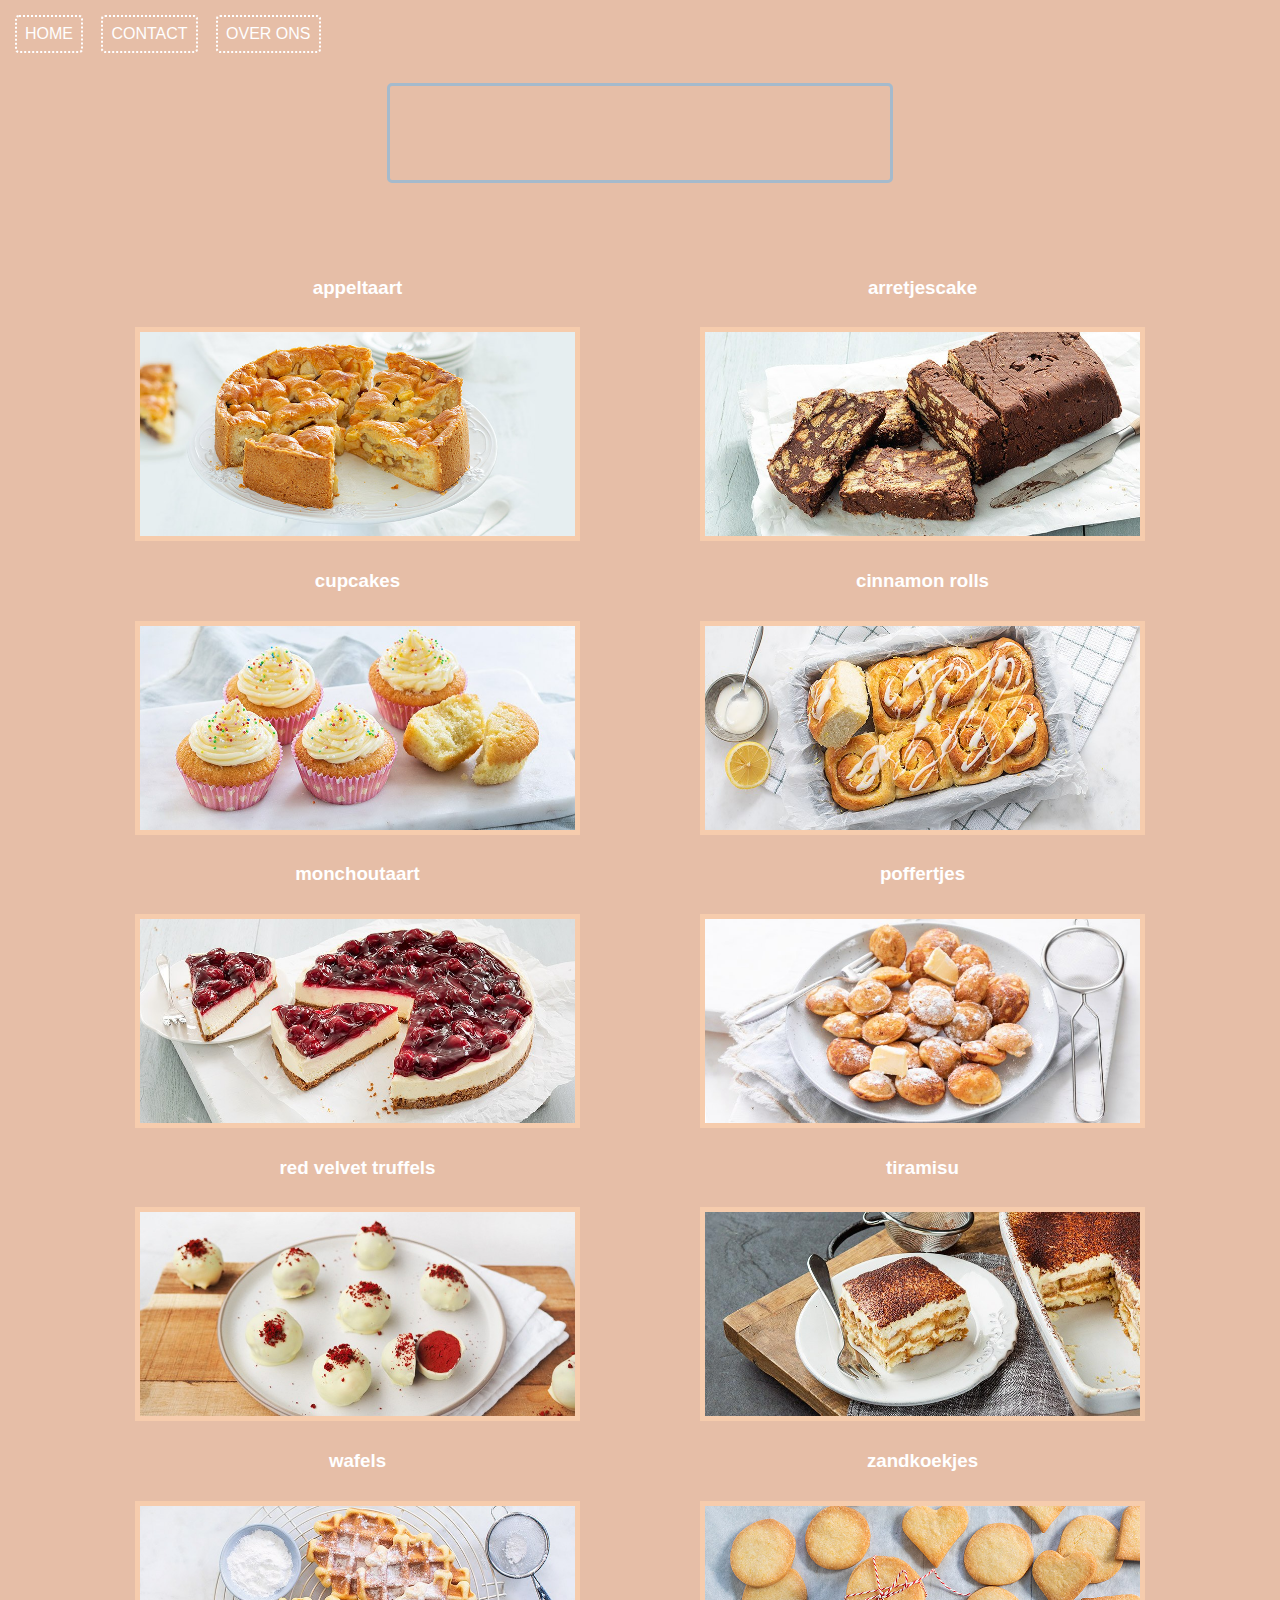
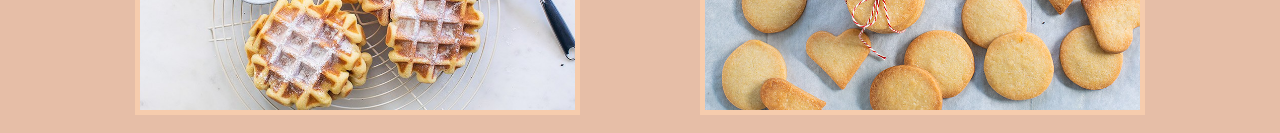
==== index.html @ c70db22e "Update index.html" ====
<html> 
  <head>
    <title>Oma's superrecepten</title> 
    <link rel="stylesheet" href="css/style.css" type="text/css">
  </head>
 
  <body> 

    <div id= "banner">
      <div id= "leftbanner">
      
        <div class = header>

        <h1>Oma's superrecepten</h1>
      </div>

        <div id= "rightbanner">
        <div class="info">
          <a href="resources/omassuperrecepten.html">HOME</a>
          <a href="resources/contact.html">CONTACT</a>
          <a href="resources/overons.html">OVER ONS</a>

        </div>

      </div>
      </div>
    </div>

    <div class= "recepten">
      
      <div class= "appeltaart">
        <h3>appeltaart</h3>
        <a href="resources/appeltaartrecept.html"><img class="img-homepage" src="img/Appeltaart.jpg" width="445px" alt="Foto van een verse appeltaart" /></a>
      </div>

      <div class= "arretjescake">
        <h3>arretjescake</h3>
        <a href="resources/arretjescakerecept.html"><img class="img-homepage" src="img/arretjes-cake_b.jpg" width="445px" alt="Foto van een zelgemaakte arretjescake" /></a>
      </div>
      
      <div class= "cupcakes">
        <h3>cupcakes</h3>
        <a href="resources/cupcakesrecept.html"><img class="img-homepage" src="img/basis-cupcakes.jpg" width="445px" alt="Foto van 5 kleurrijke cupcakes" /></a>
      </div>
      
          <div class= "cinnamon-rolls">
            <h3>cinnamon rolls</h3>
            <a href="resources/cinnamonrollsrecept.html"><img class="img-homepage" src="img/cinnamonrolls.jpg" width="445px" alt="Foto van heerlijke cinnamon rolls" /></a>
          </div>

          <div class= "monchoutaart">
        <h3>monchoutaart</h3>
        <a href="resources/monchoutaartrecept.html"><img class="img-homepage" src="img/monchou-taart-1.jpg" width="445px" alt="Foto van monchoutaart" /></a>
      </div>
      
      <div class= "poffertjes">
        <h3>poffertjes</h3>
        <a href="resources/poffertjesrecept.html"><img class="img-homepage" src="img/zelfgemaakte-poffertjes_b.jpg" width="445px" alt="Foto van poffertjes met boter en poedresuiker" /></a>
      </div>
      
      <div class= "red-velvet-truffels">
      <h3>red velvet truffels</h3>
      <a href="resources/redvelvettruffelsrecept.html"><img class="img-homepage" src="img/Red-velvet-truffles.jpg" width="445px" alt="Foto van red velvet truffels" /></a>
    </div>

    <div class= "tiramisu">
      <h3>tiramisu</h3>
      <a href="resources/tiramisurecept.html"><img class="img-homepage" src="img/tiramisu-klassiek.jpg" width="445px" alt="Foto van tiramisu" /></a>
    </div>

    <div class= "wafels">
      <h3>wafels</h3>
      <a href="resources/wafelsrecept.html"><img class="img-homepage" src="img/basis-recept-wafels.jpg" width="445px" alt="Foto van verse wafels met poedersuiker" /></a>
    </div>

    <div class= "zandkoekjes">
      <h3>zandkoekjes</h3>
      <a href="resources/zandkoekjesrecept.html"><img class="img-homepage" src="img/recept_zandkoekjes.jpg" width="445px" alt="Foto van zelfgebakken zandkoekjes" /></a>
    </div>
    
  </div>
    
  </body>
</html>
---- css/style.css ----
*{ 
    box-sizing: border-box;
}

body{ 
    font-family:'Lucida Bright', 'Lucida Grande', 'Lucida Sans Unicode', Geneva, Verdana, sans-serif, 'Times New Roman', Times, serif, Helvetica, sans-serif;
    background-color: rgb(230, 190, 167);
}


#leftbanner { 
background-image: url("https://images.smulweb.nl/blog/2017/09/voorbereiding.jpg");
display: flex;
background-size: cover;
background-position: center;
width: 100%;
height: 250px;
}


#leftbanner .header { 
    text-align: center;
    width: 100%;
    border: 3px solid rgb(165,186,204);
    border-radius: 5px;
    padding: 10px; 
    margin-left: 30%;
    margin-right: 30%; 
    margin-top: 75px;
    margin-bottom: 75px;
    height: 100px;
    
}

#leftbanner .header h1{ 
    border: 1px;
    white-space: nowrap;
    overflow: hidden;
    text-overflow: ellipsis;
}

 .info a { 
    border: 2px dotted white;
    border-radius: 4px;
    margin: 7px;
    padding: 8px;
    font-family: 'Lucida Bright', 'Lucida Grande', 'Lucida Sans Unicode', Geneva, Verdana, sans-serif, 'Times New Roman', Times, serif, Helvetica, sans-serif;
    color:white;
    display:inline-block;
    text-decoration: none;
 }
 

#rightbanner{ 
    position: absolute;
    margin-right: 10%;
    width: auto;
}

.recepten{ 
    width: 100%;
    display: flex;
    flex-wrap: wrap;
    justify-content: center;
}


h1 {
    color:rgb(230, 190, 167);
}

h3 {
    color:rgb(255, 255, 255);
    text-align: center;
}

h4{
    color:white;
}


.img-homepage {
    border-style: solid;
    border-width: 5px; 
    border-color: rgb(246,204,173); 
    margin: 10px 60px 10px 60px;
}


.box {
    font-family: Lucida Bright, Helvetica, sans-serif; ;
    color:rgb(255, 255, 255);
    background-color:rgb(165,186,204);
    width: 70%; 
    padding: 3rem;
    margin: auto;
    text-align: center;
}


.img-recept {
    display: block;
    margin: 0 right;
    width: 100%;
}

.recept div {
    font-family: inherit;
    font-size: 125%;
    padding: 0;
    color: rgb(255, 255, 255);
    overflow: auto;
    opacity: 1;
    text-align: center;
  }
  
.recept p {
    color: rgb(255, 255, 255);
    text-align: center;
  }

.intro {
    background-color: rgb(165,186,204);
    width: 70%; 
    padding: 3rem;
    margin: auto;
  }

.ingrediënten p {
    text-align: start;
    color: rgb(255, 255, 255);
    font-size: 65%; 
  }

.ingrediënten ul {
    text-align: start;
    font-size: 65%; 
    color:rgb(255, 255, 255);
  }

.ingrediënten ol {
    text-align: start;
    font-size: 65%; 
    color:rgb(255, 255, 255);
  }

.ingrediënten h4 {
    text-align: start;
    font-size: 65%; 
    color:rgb(255, 255, 255);
  }

.overons{ 
    background-color: rgb(165,186,204);
    width: 70%; 
    padding: 3rem;
    margin: auto;
    text-align:center;
    }   
    
.contact{ 
    background-color: rgb(165,186,204);
    width: 70%; 
    padding: 3rem;
    margin: auto;
    text-align:center;
}
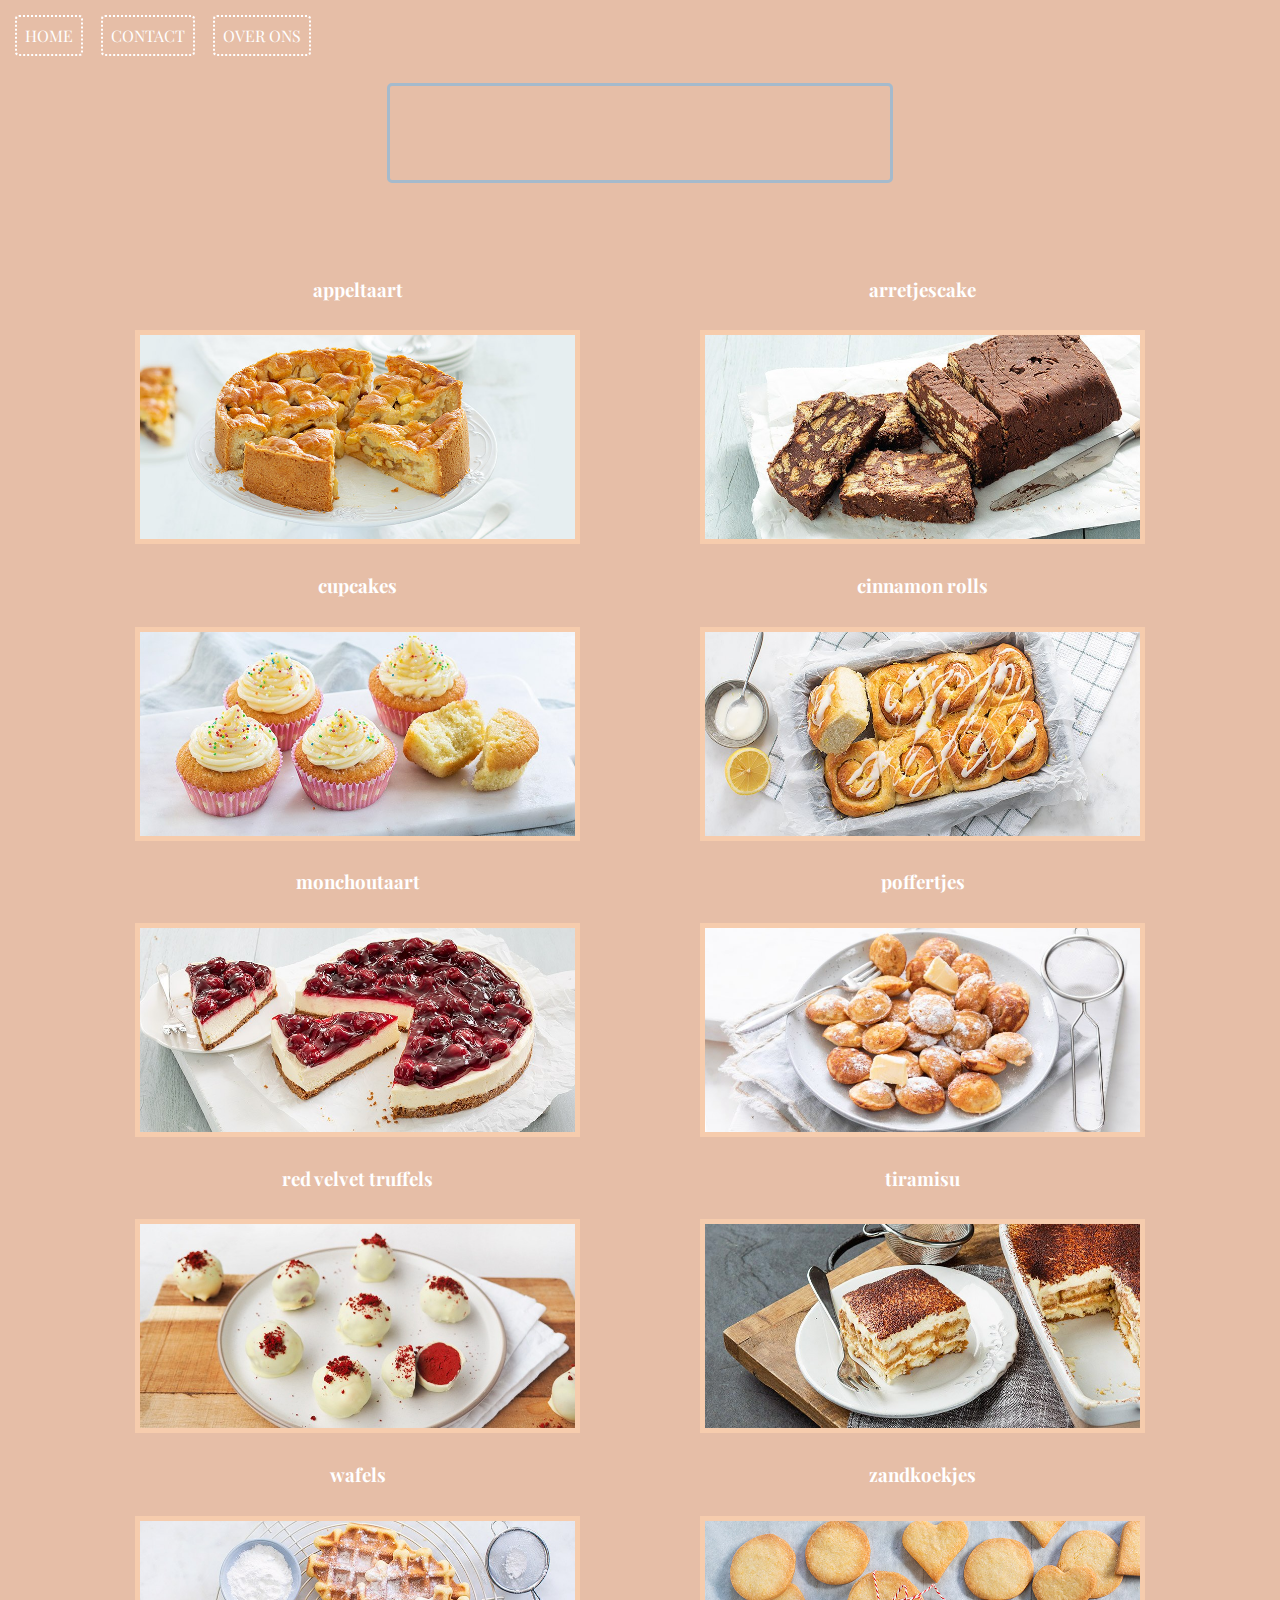
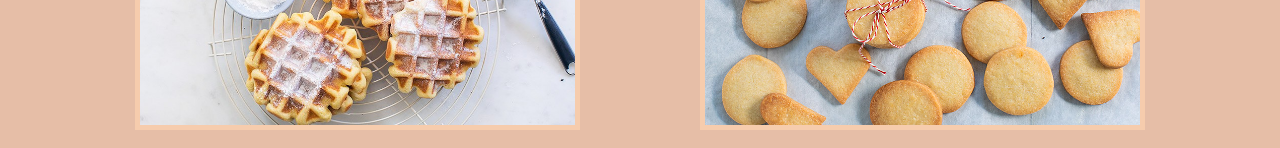
==== commit 2c982415: "ALLES goede upload" ====
--- a/index.html
+++ b/index.html
@@ -1,84 +1,89 @@
-<html> 
-  <head>
-    <title>Oma's superrecepten</title> 
-    <link rel="stylesheet" href="css/style.css" type="text/css">
-  </head>
- 
-  <body> 
-
-    <div id= "banner">
-      <div id= "leftbanner">
-      
-        <div class = header>
-
-        <h1>Oma's superrecepten</h1>
-      </div>
-
-        <div id= "rightbanner">
-        <div class="info">
-          <a href="resources/omassuperrecepten.html">HOME</a>
-          <a href="resources/contact.html">CONTACT</a>
-          <a href="resources/overons.html">OVER ONS</a>
-
-        </div>
-
-      </div>
-      </div>
-    </div>
-
-    <div class= "recepten">
-      
-      <div class= "appeltaart">
-        <h3>appeltaart</h3>
-        <a href="resources/appeltaartrecept.html"><img class="img-homepage" src="img/Appeltaart.jpg" width="445px" alt="Foto van een verse appeltaart" /></a>
-      </div>
-
-      <div class= "arretjescake">
-        <h3>arretjescake</h3>
-        <a href="resources/arretjescakerecept.html"><img class="img-homepage" src="img/arretjes-cake_b.jpg" width="445px" alt="Foto van een zelgemaakte arretjescake" /></a>
-      </div>
-      
-      <div class= "cupcakes">
-        <h3>cupcakes</h3>
-        <a href="resources/cupcakesrecept.html"><img class="img-homepage" src="img/basis-cupcakes.jpg" width="445px" alt="Foto van 5 kleurrijke cupcakes" /></a>
-      </div>
-      
-          <div class= "cinnamon-rolls">
-            <h3>cinnamon rolls</h3>
-            <a href="resources/cinnamonrollsrecept.html"><img class="img-homepage" src="img/cinnamonrolls.jpg" width="445px" alt="Foto van heerlijke cinnamon rolls" /></a>
-          </div>
-
-          <div class= "monchoutaart">
-        <h3>monchoutaart</h3>
-        <a href="resources/monchoutaartrecept.html"><img class="img-homepage" src="img/monchou-taart-1.jpg" width="445px" alt="Foto van monchoutaart" /></a>
-      </div>
-      
-      <div class= "poffertjes">
-        <h3>poffertjes</h3>
-        <a href="resources/poffertjesrecept.html"><img class="img-homepage" src="img/zelfgemaakte-poffertjes_b.jpg" width="445px" alt="Foto van poffertjes met boter en poedresuiker" /></a>
-      </div>
-      
-      <div class= "red-velvet-truffels">
-      <h3>red velvet truffels</h3>
-      <a href="resources/redvelvettruffelsrecept.html"><img class="img-homepage" src="img/Red-velvet-truffles.jpg" width="445px" alt="Foto van red velvet truffels" /></a>
-    </div>
-
-    <div class= "tiramisu">
-      <h3>tiramisu</h3>
-      <a href="resources/tiramisurecept.html"><img class="img-homepage" src="img/tiramisu-klassiek.jpg" width="445px" alt="Foto van tiramisu" /></a>
-    </div>
-
-    <div class= "wafels">
-      <h3>wafels</h3>
-      <a href="resources/wafelsrecept.html"><img class="img-homepage" src="img/basis-recept-wafels.jpg" width="445px" alt="Foto van verse wafels met poedersuiker" /></a>
-    </div>
-
-    <div class= "zandkoekjes">
-      <h3>zandkoekjes</h3>
-      <a href="resources/zandkoekjesrecept.html"><img class="img-homepage" src="img/recept_zandkoekjes.jpg" width="445px" alt="Foto van zelfgebakken zandkoekjes" /></a>
-    </div>
-    
-  </div>
-    
-  </body>
-</html>
+<html> 
+  <head>
+    <title>Oma's superrecepten</title> 
+    <link rel="stylesheet" href="css/style.css" type="text/css">
+
+    <link rel="preconnect" href="https://fonts.googleapis.com">
+    <link rel="preconnect" href="https://fonts.gstatic.com" crossorigin>
+    <link href="https://fonts.googleapis.com/css2?family=Playfair+Display&display=swap" rel="stylesheet">
+
+  </head>
+ 
+  <body> 
+
+    <div id= "banner">
+      <div id= "leftbanner">
+      
+        <div class = header>
+
+        <h1>Oma's superrecepten</h1>
+      </div>
+
+        <div id= "rightbanner">
+        <div class="info">
+          <a href="index.html">HOME</a>
+          <a href="resources/contact.html">CONTACT</a>
+          <a href="resources/overons.html">OVER ONS</a>
+
+        </div>
+
+      </div>
+      </div>
+    </div>
+
+    <div class= "recepten">
+      
+      <div class= "appeltaart">
+        <h3>appeltaart</h3>
+        <a href="resources/appeltaartrecept.html"><img class="img-homepage" src="img/Appeltaart.jpg" width="445px" alt="Foto van een verse appeltaart" /></a>
+      </div>
+
+      <div class= "arretjescake">
+        <h3>arretjescake</h3>
+        <a href="resources/arretjescakerecept.html"><img class="img-homepage" src="img/arretjes-cake_b.jpg" width="445px" alt="Foto van een zelgemaakte arretjescake" /></a>
+      </div>
+      
+      <div class= "cupcakes">
+        <h3>cupcakes</h3>
+        <a href="resources/cupcakesrecept.html"><img class="img-homepage" src="img/basis-cupcakes.jpg" width="445px" alt="Foto van 5 kleurrijke cupcakes" /></a>
+      </div>
+      
+          <div class= "cinnamon-rolls">
+            <h3>cinnamon rolls</h3>
+            <a href="resources/cinnamonrollsrecept.html"><img class="img-homepage" src="img/cinnamonrolls.jpg" width="445px" alt="Foto van heerlijke cinnamon rolls" /></a>
+          </div>
+
+          <div class= "monchoutaart">
+        <h3>monchoutaart</h3>
+        <a href="resources/monchoutaartrecept.html"><img class="img-homepage" src="img/monchou-taart-1.jpg" width="445px" alt="Foto van monchoutaart" /></a>
+      </div>
+      
+      <div class= "poffertjes">
+        <h3>poffertjes</h3>
+        <a href="resources/poffertjesrecept.html"><img class="img-homepage" src="img/zelfgemaakte-poffertjes_b.jpg" width="445px" alt="Foto van poffertjes met boter en poedresuiker" /></a>
+      </div>
+      
+      <div class= "red-velvet-truffels">
+      <h3>red velvet truffels</h3>
+      <a href="resources/redvelvettruffelsrecept.html"><img class="img-homepage" src="img/Red-velvet-truffles.jpg" width="445px" alt="Foto van red velvet truffels" /></a>
+    </div>
+
+    <div class= "tiramisu">
+      <h3>tiramisu</h3>
+      <a href="resources/tiramisurecept.html"><img class="img-homepage" src="img/tiramisu-klassiek.jpg" width="445px" alt="Foto van tiramisu" /></a>
+    </div>
+
+    <div class= "wafels">
+      <h3>wafels</h3>
+      <a href="resources/wafelsrecept.html"><img class="img-homepage" src="img/basis-recept-wafels.jpg" width="445px" alt="Foto van verse wafels met poedersuiker" /></a>
+    </div>
+
+    <div class= "zandkoekjes">
+      <h3>zandkoekjes</h3>
+      <a href="resources/zandkoekjesrecept.html"><img class="img-homepage" src="img/recept_zandkoekjes.jpg" width="445px" alt="Foto van zelfgebakken zandkoekjes" /></a>
+    </div>
+    
+  </div>
+    
+  </body>
+</html>--- a/css/style.css
+++ b/css/style.css
@@ -3,7 +3,7 @@
 }
 
 body{ 
-    font-family:'Lucida Bright', 'Lucida Grande', 'Lucida Sans Unicode', Geneva, Verdana, sans-serif, 'Times New Roman', Times, serif, Helvetica, sans-serif;
+    font-family: 'Playfair Display', serif;
     background-color: rgb(230, 190, 167);
 }
 
@@ -44,7 +44,7 @@
     border-radius: 4px;
     margin: 7px;
     padding: 8px;
-    font-family: 'Lucida Bright', 'Lucida Grande', 'Lucida Sans Unicode', Geneva, Verdana, sans-serif, 'Times New Roman', Times, serif, Helvetica, sans-serif;
+    font-family: 'Playfair Display', serif;
     color:white;
     display:inline-block;
     text-decoration: none;
@@ -76,6 +76,7 @@
 
 h4{
     color:white;
+    
 }
 
 
@@ -88,7 +89,7 @@
 
 
 .box {
-    font-family: Lucida Bright, Helvetica, sans-serif; ;
+    font-family: 'Playfair Display', serif;
     color:rgb(255, 255, 255);
     background-color:rgb(165,186,204);
     width: 70%; 
@@ -105,7 +106,7 @@
 }
 
 .recept div {
-    font-family: inherit;
+    font-family: 'Playfair Display', serif;
     font-size: 125%;
     padding: 0;
     color: rgb(255, 255, 255);
@@ -156,6 +157,7 @@
     padding: 3rem;
     margin: auto;
     text-align:center;
+    font-size: 120%;
     }   
     
 .contact{ 
@@ -164,8 +166,5 @@
     padding: 3rem;
     margin: auto;
     text-align:center;
+    font-size: 120%;
 }
-
-    
-    
-    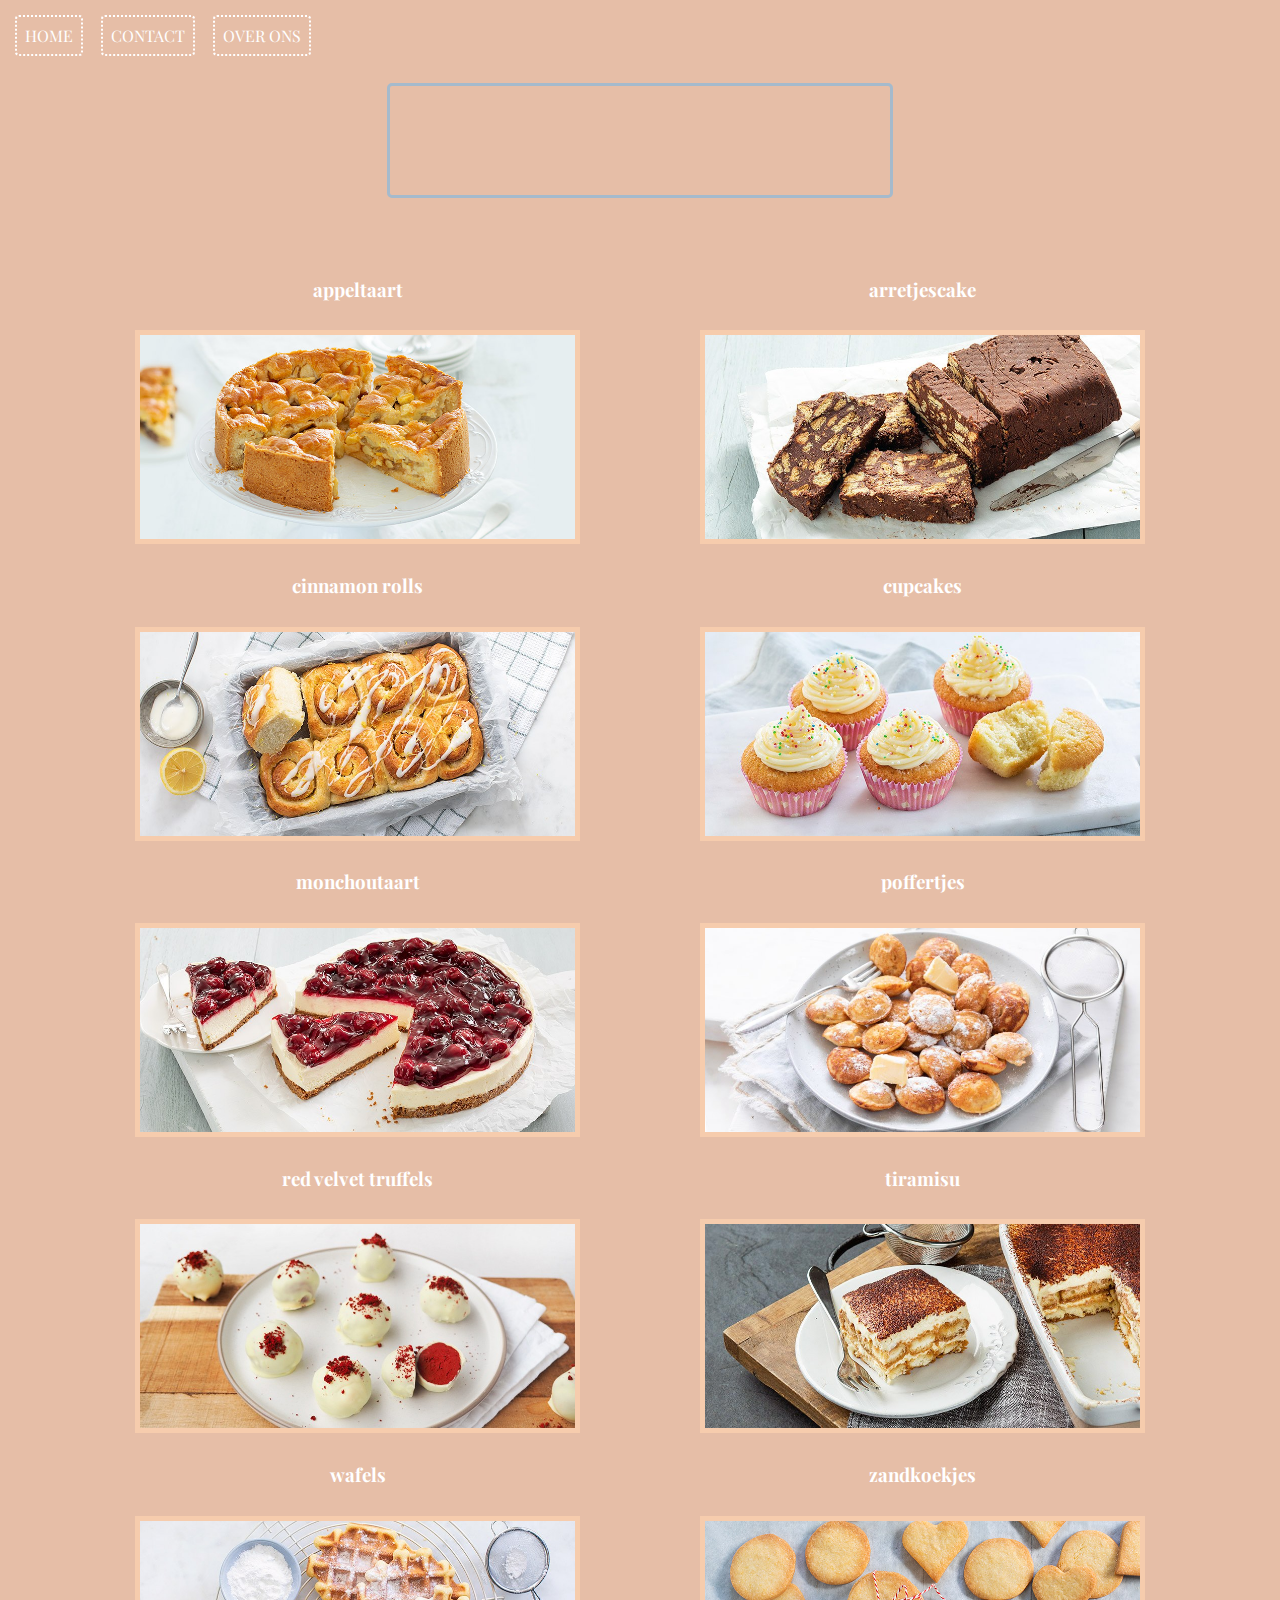
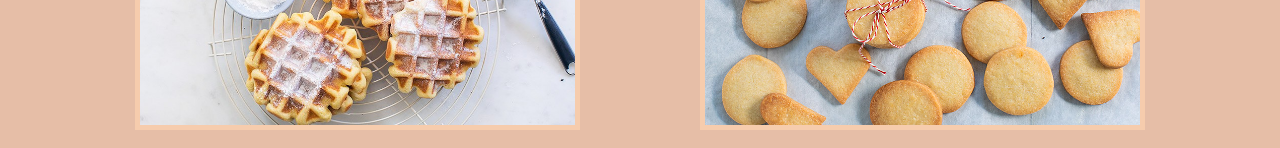
==== commit f0049b46: "defentitief" ====
--- a/index.html
+++ b/index.html
@@ -6,7 +6,6 @@
     <link rel="preconnect" href="https://fonts.googleapis.com">
     <link rel="preconnect" href="https://fonts.gstatic.com" crossorigin>
     <link href="https://fonts.googleapis.com/css2?family=Playfair+Display&display=swap" rel="stylesheet">
-
   </head>
  
   <body> 
@@ -15,19 +14,17 @@
       <div id= "leftbanner">
       
         <div class = header>
-
-        <h1>Oma's superrecepten</h1>
-      </div>
+          <h1>Oma's superrecepten</h1>
+        </div>
 
         <div id= "rightbanner">
-        <div class="info">
-          <a href="index.html">HOME</a>
-          <a href="resources/contact.html">CONTACT</a>
-          <a href="resources/overons.html">OVER ONS</a>
-
+          <div class="info">
+            <a href="index.html">HOME</a>
+            <a href="resources/contact.html">CONTACT</a>
+            <a href="resources/overons.html">OVER ONS</a>
+          </div>
         </div>
 
-      </div>
       </div>
     </div>
 
@@ -43,17 +40,17 @@
         <a href="resources/arretjescakerecept.html"><img class="img-homepage" src="img/arretjes-cake_b.jpg" width="445px" alt="Foto van een zelgemaakte arretjescake" /></a>
       </div>
       
+      <div class= "cinnamon-rolls">
+        <h3>cinnamon rolls</h3>
+        <a href="resources/cinnamonrollsrecept.html"><img class="img-homepage" src="img/cinnamonrolls.jpg" width="445px" alt="Foto van heerlijke cinnamon rolls" /></a>
+      </div>
+
       <div class= "cupcakes">
         <h3>cupcakes</h3>
         <a href="resources/cupcakesrecept.html"><img class="img-homepage" src="img/basis-cupcakes.jpg" width="445px" alt="Foto van 5 kleurrijke cupcakes" /></a>
       </div>
-      
-          <div class= "cinnamon-rolls">
-            <h3>cinnamon rolls</h3>
-            <a href="resources/cinnamonrollsrecept.html"><img class="img-homepage" src="img/cinnamonrolls.jpg" width="445px" alt="Foto van heerlijke cinnamon rolls" /></a>
-          </div>
 
-          <div class= "monchoutaart">
+      <div class= "monchoutaart">
         <h3>monchoutaart</h3>
         <a href="resources/monchoutaartrecept.html"><img class="img-homepage" src="img/monchou-taart-1.jpg" width="445px" alt="Foto van monchoutaart" /></a>
       </div>
@@ -64,26 +61,26 @@
       </div>
       
       <div class= "red-velvet-truffels">
-      <h3>red velvet truffels</h3>
-      <a href="resources/redvelvettruffelsrecept.html"><img class="img-homepage" src="img/Red-velvet-truffles.jpg" width="445px" alt="Foto van red velvet truffels" /></a>
+        <h3>red velvet truffels</h3>
+        <a href="resources/redvelvettruffelsrecept.html"><img class="img-homepage" src="img/Red-velvet-truffles.jpg" width="445px" alt="Foto van red velvet truffels" /></a>
+      </div>
+
+      <div class= "tiramisu">
+        <h3>tiramisu</h3>
+        <a href="resources/tiramisurecept.html"><img class="img-homepage" src="img/tiramisu-klassiek.jpg" width="445px" alt="Foto van tiramisu" /></a>
+      </div>
+
+      <div class= "wafels">
+        <h3>wafels</h3>
+        <a href="resources/wafelsrecept.html"><img class="img-homepage" src="img/basis-recept-wafels.jpg" width="445px" alt="Foto van verse wafels met poedersuiker" /></a>
+      </div>
+
+      <div class= "zandkoekjes">
+        <h3>zandkoekjes</h3>
+        <a href="resources/zandkoekjesrecept.html"><img class="img-homepage" src="img/recept_zandkoekjes.jpg" width="445px" alt="Foto van zelfgebakken zandkoekjes" /></a>
+      </div>
+    
     </div>
-
-    <div class= "tiramisu">
-      <h3>tiramisu</h3>
-      <a href="resources/tiramisurecept.html"><img class="img-homepage" src="img/tiramisu-klassiek.jpg" width="445px" alt="Foto van tiramisu" /></a>
-    </div>
-
-    <div class= "wafels">
-      <h3>wafels</h3>
-      <a href="resources/wafelsrecept.html"><img class="img-homepage" src="img/basis-recept-wafels.jpg" width="445px" alt="Foto van verse wafels met poedersuiker" /></a>
-    </div>
-
-    <div class= "zandkoekjes">
-      <h3>zandkoekjes</h3>
-      <a href="resources/zandkoekjesrecept.html"><img class="img-homepage" src="img/recept_zandkoekjes.jpg" width="445px" alt="Foto van zelfgebakken zandkoekjes" /></a>
-    </div>
-    
-  </div>
     
   </body>
 </html>--- a/css/style.css
+++ b/css/style.css
@@ -28,8 +28,7 @@
     margin-right: 30%; 
     margin-top: 75px;
     margin-bottom: 75px;
-    height: 100px;
-    
+    height: 115px;
 }
 
 #leftbanner .header h1{ 
@@ -48,7 +47,7 @@
     color:white;
     display:inline-block;
     text-decoration: none;
- }
+}
  
 
 #rightbanner{ 
@@ -76,7 +75,6 @@
 
 h4{
     color:white;
-    
 }
 
 
@@ -113,58 +111,68 @@
     overflow: auto;
     opacity: 1;
     text-align: center;
-  }
+}
   
 .recept p {
     color: rgb(255, 255, 255);
     text-align: center;
-  }
+    margin: 1rem;
+}
 
 .intro {
     background-color: rgb(165,186,204);
     width: 70%; 
-    padding: 3rem;
     margin: auto;
-  }
+}
+
+.intro h5{ 
+    padding-left: 1rem;
+    padding-right: 1rem;
+}
 
 .ingrediënten p {
     text-align: start;
+    font-size: 65%; 
     color: rgb(255, 255, 255);
-    font-size: 65%; 
-  }
+    margin: 1rem;
+    padding-left: 2rem;
+}
 
 .ingrediënten ul {
     text-align: start;
-    font-size: 65%; 
+    font-size: 65%;
     color:rgb(255, 255, 255);
-  }
+    margin: 1rem;
+}
 
 .ingrediënten ol {
     text-align: start;
     font-size: 65%; 
     color:rgb(255, 255, 255);
-  }
+    margin: 1rem;
+}
 
 .ingrediënten h4 {
     text-align: start;
-    font-size: 65%; 
+    font-size: 75%; 
     color:rgb(255, 255, 255);
-  }
+    margin: 1rem;
+}
 
 .overons{ 
     background-color: rgb(165,186,204);
     width: 70%; 
     padding: 3rem;
     margin: auto;
-    text-align:center;
+    text-align: center;
     font-size: 120%;
-    }   
+}   
     
 .contact{ 
     background-color: rgb(165,186,204);
     width: 70%; 
     padding: 3rem;
     margin: auto;
-    text-align:center;
+    text-align: center;
     font-size: 120%;
 }
